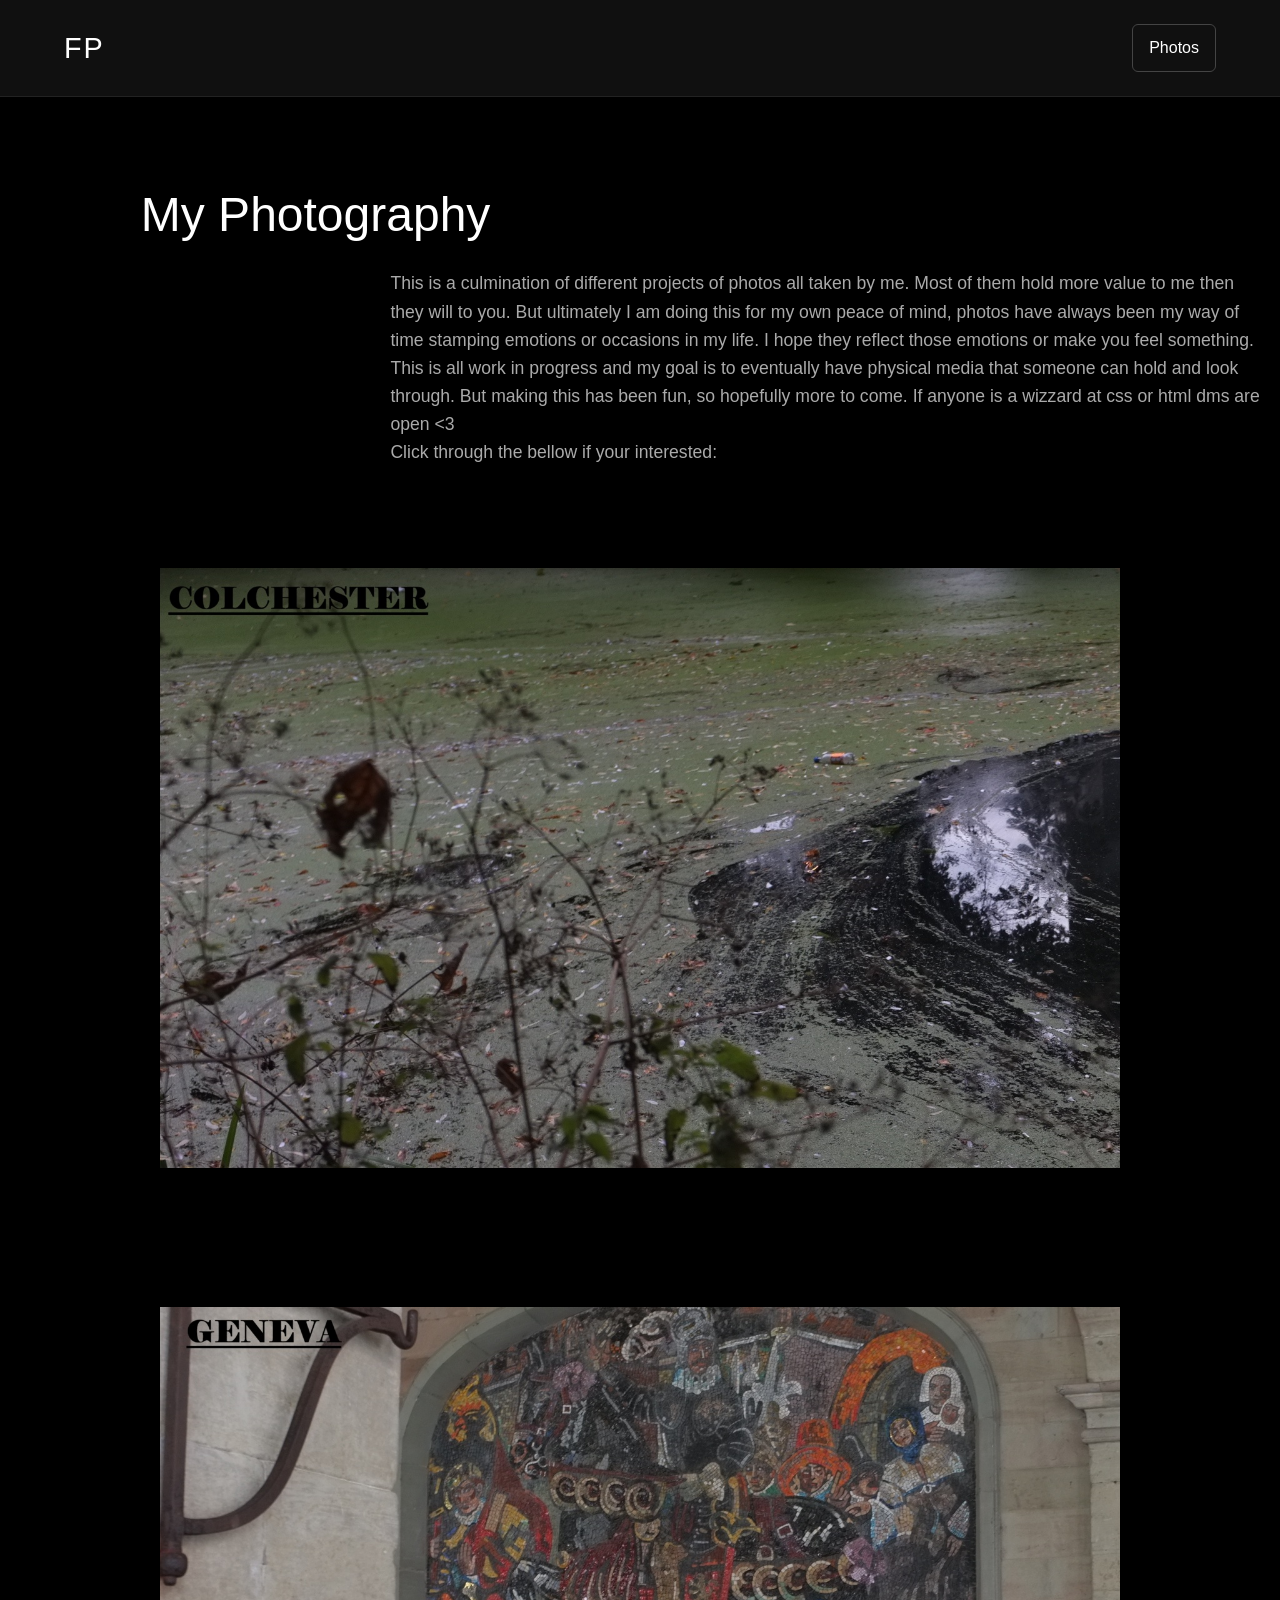
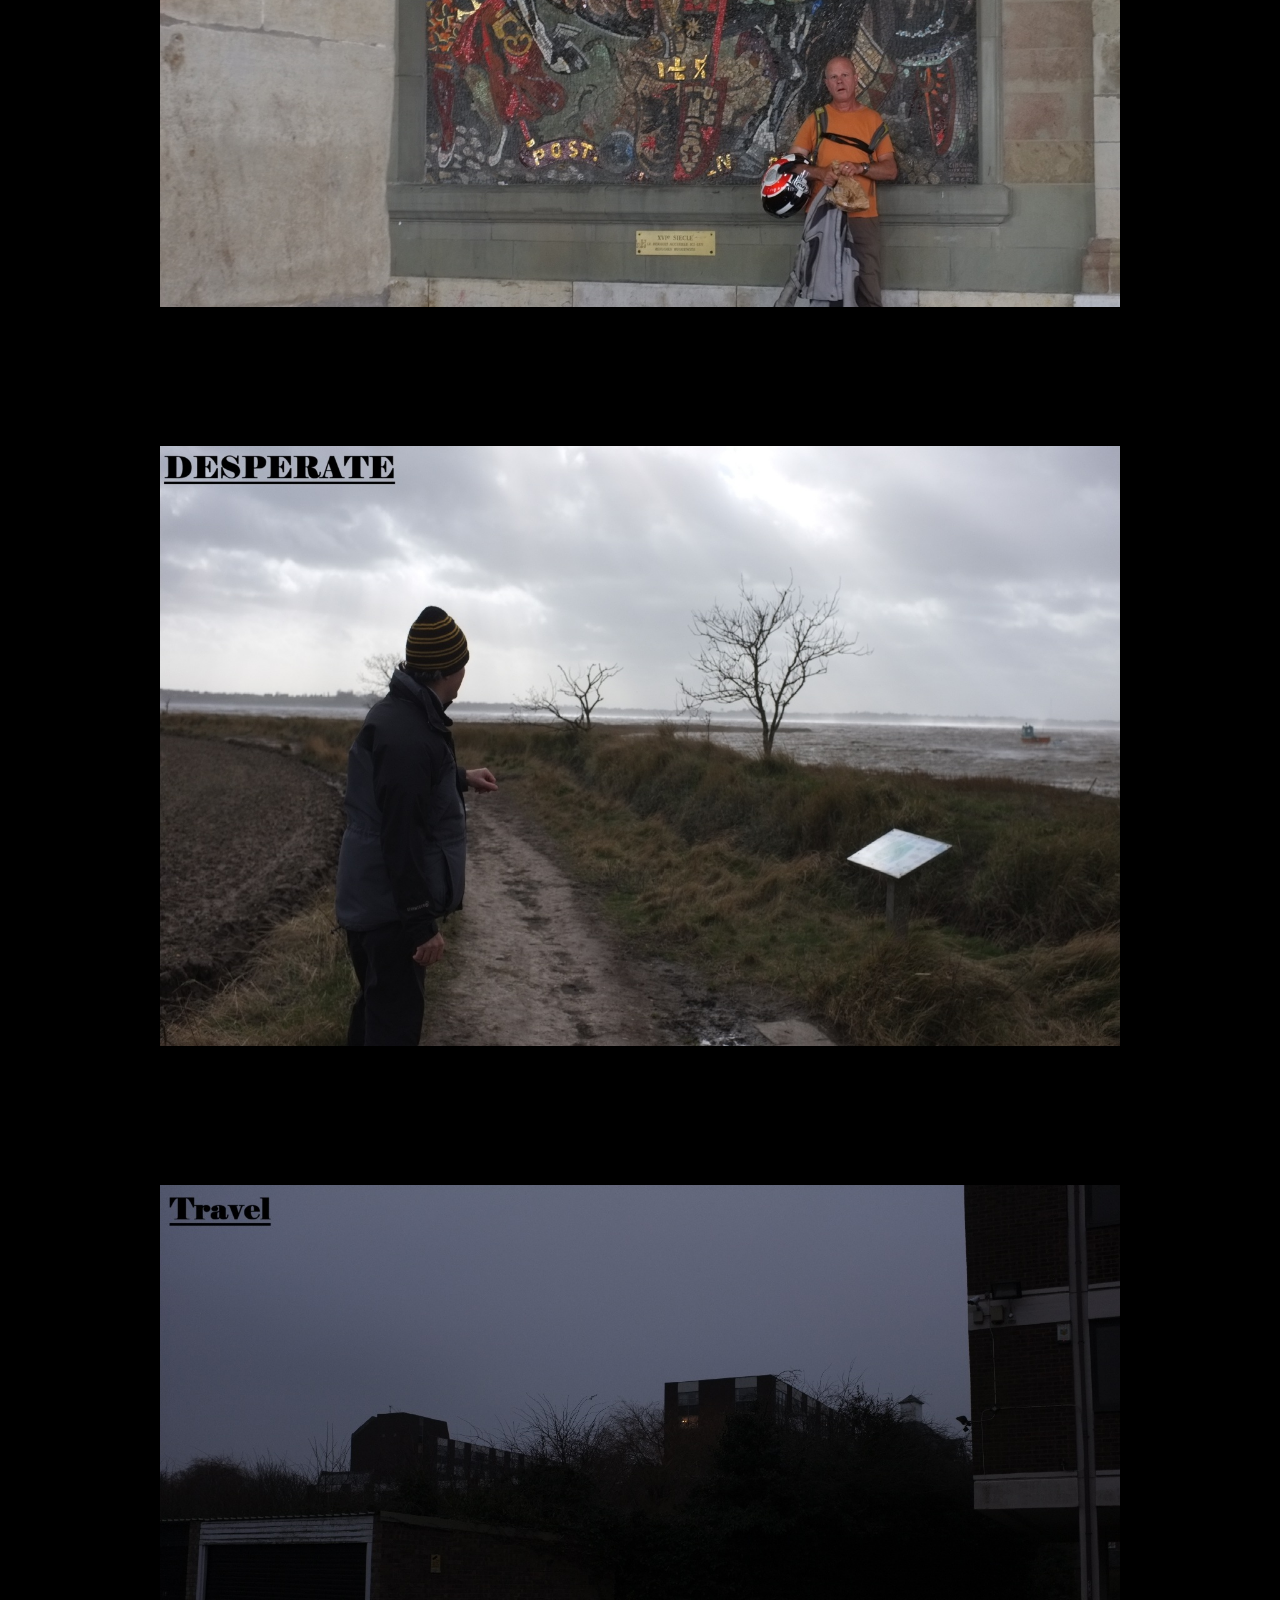
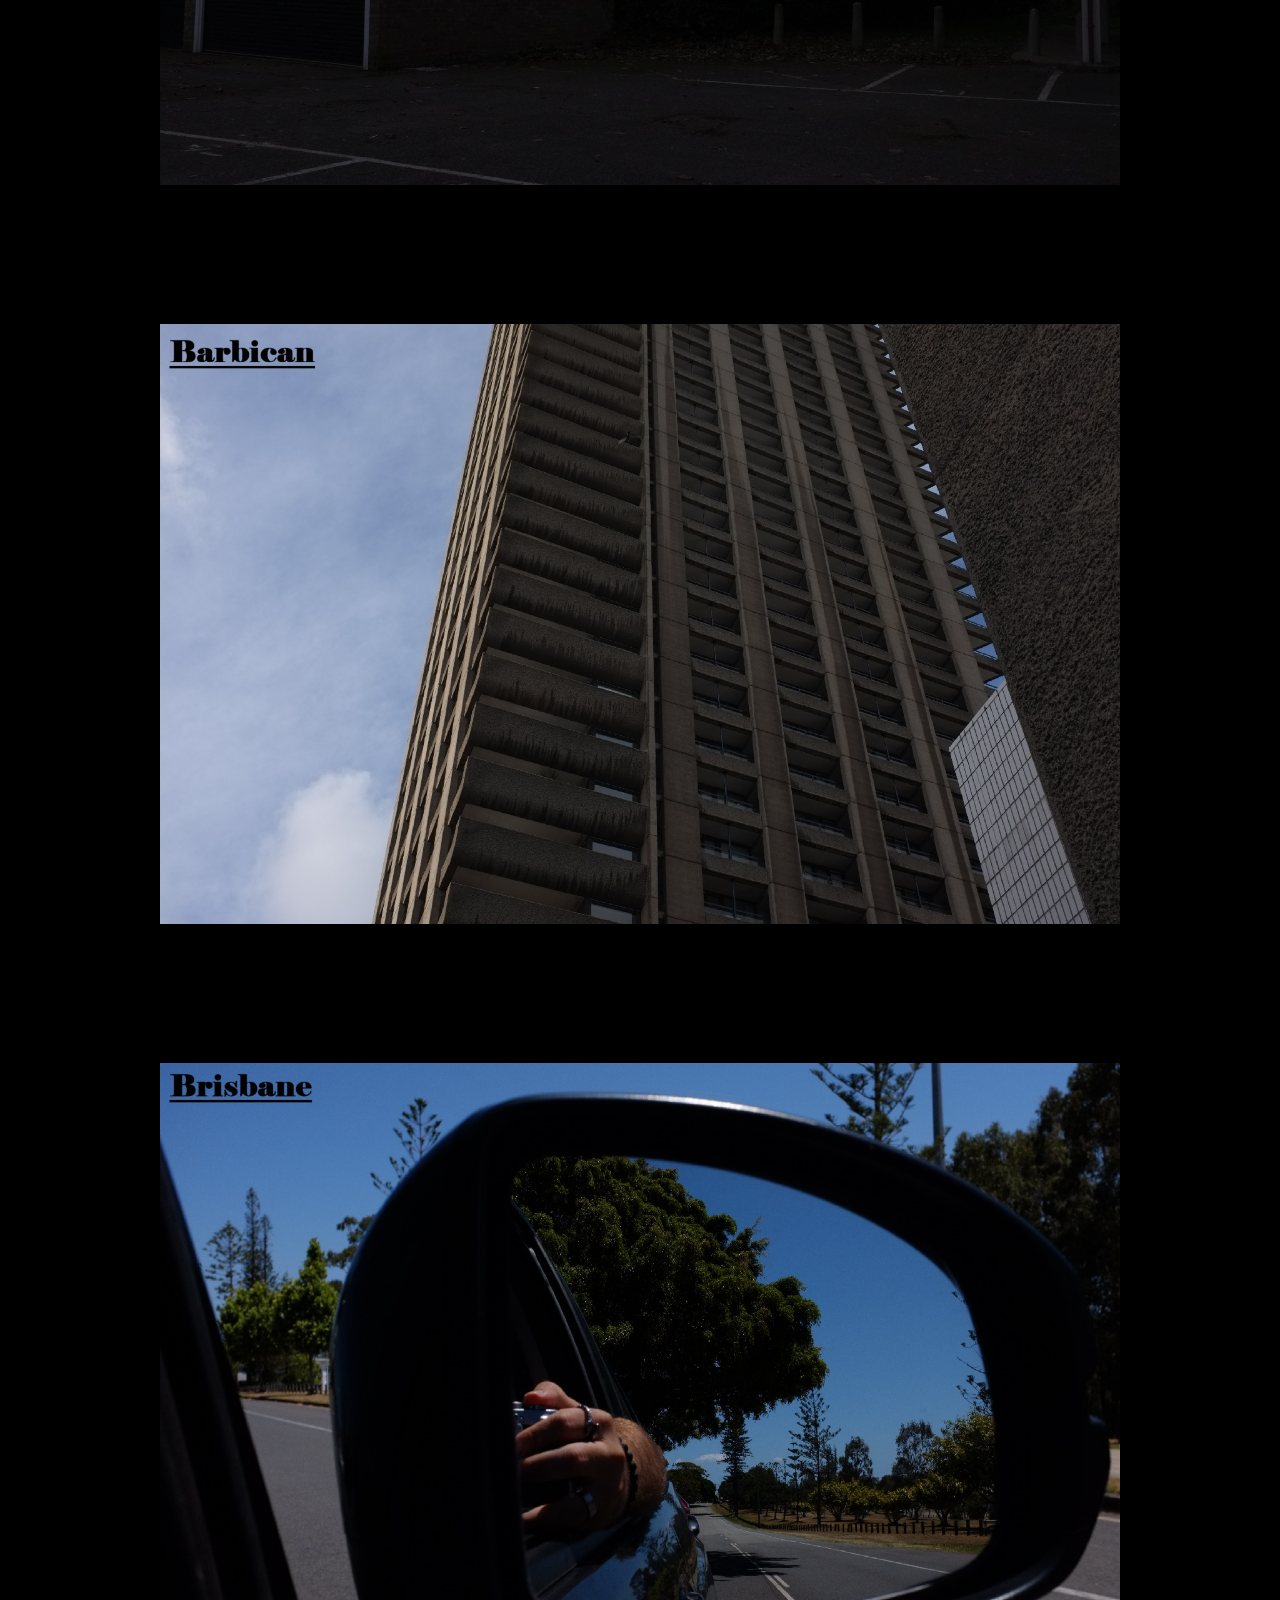
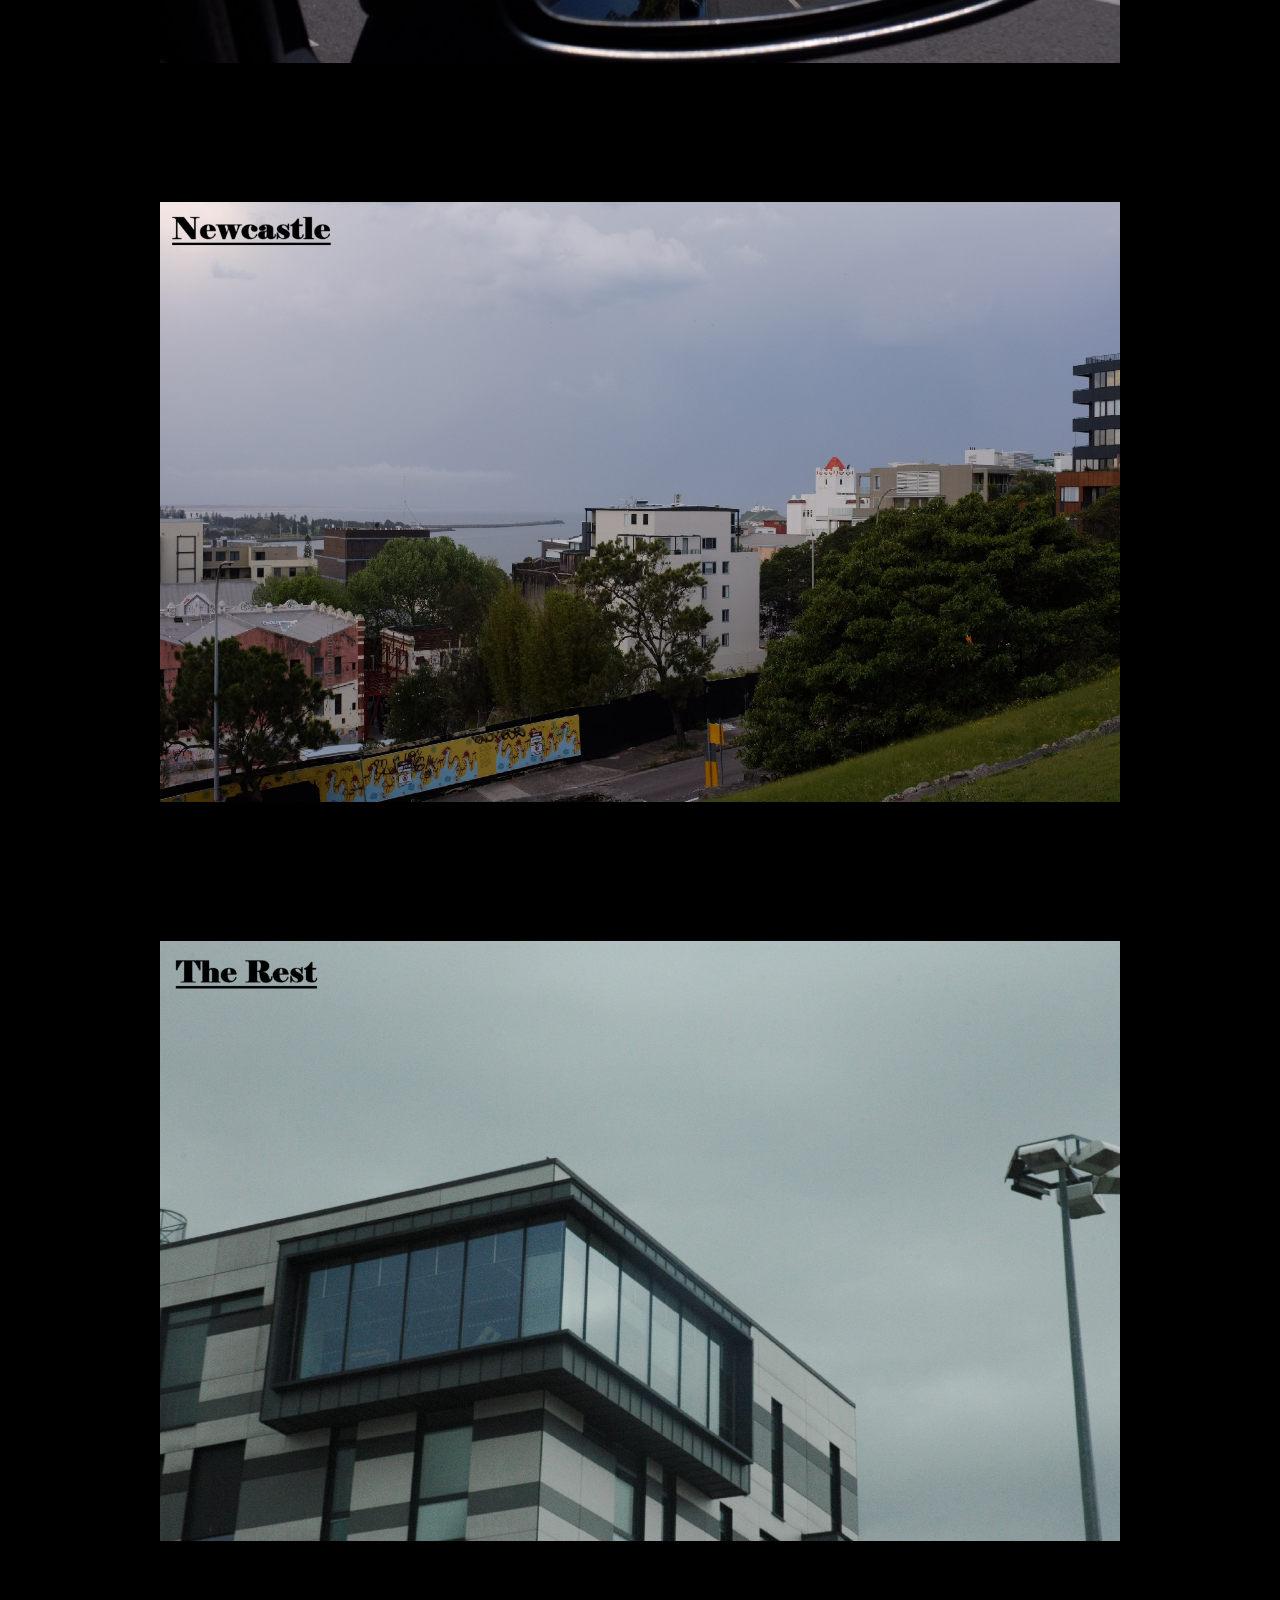
==== index.html @ bbe6c42b "Update index.html" ====
<!DOCTYPE html>
<html lang="en">
<head>
    <meta charset="UTF-8">
    <meta name="viewport" content="width=device-width, initial-scale=1.0">
    <title>Photography Portfolio</title>
    <link rel="stylesheet" href="styles.css">
</head>
<body>

    <header>
        <h1>FP</h1>

        <details class="menu">
            <summary>Photos</summary>
            <nav>
                <a href="./index.html">Main</a>
                <a href="./ProjectOne.html">Colchester River</a>
                <a href="./ProjectTwo.html">Geneva</a>
                <a href="./ProjectThree.html">Desperate</a>
                <a href="./ProjectFour.html">Travel to College</a>
                <a href="./ProjectFive.html">Barbican</a>
                <a href="./ProjectSix.html">Brisbane</a>
                <a href="./Newcastle.html">Newcastle</a>
                <a href="./TheRest.html">The Rest</a>
            </nav>
        </details>
    </header>

    <main>

        <section class="hero">
            <h2>My Photography</h2>
            <p>This is a culmination of different projects of photos all taken by me. Most of them hold more value to me then they will to you. 
                But ultimately I am doing this for my own peace of mind, photos have always been my way of time stamping emotions or occasions in my life. 
                I hope they reflect those emotions or make you feel something. This is all work in progress and my goal is to eventually have physical media that someone can hold
                and look through. 
                But making this has been fun, so hopefully more to come. If anyone is a wizzard at css or html dms are open <3</p>

            <p>Click through the bellow if your interested:</p>
        </section>

        <section class="photo-feed">
            <a href="./ProjectOne.html">
            <article class="photo-item">
                <img src="images/colch.jpg" alt = "Landscape">
            </article>
            </a>
            
            <a href="./ProjectTwo.html">
            <article class="photo-item">
                <img src="images/Untitled.jpg" alt = "Landscape">
            </article>
            </a>
            
            <a href="./ProjectThree.html">
            <article class="photo-item">
                <img src="images/Desperate3.jpg" alt = "Landscape">
            </article>
            </a>

            <a href="./ProjectFour.html">
            <article class="photo-item">
                <img src="images/TravelCover.jpg" alt = "Landscape">
            </article>
            </a>

            <a href="./ProjectFive.html">
            <article class="photo-item">
                <img src="images/BarbicanCover.jpg" alt = "Landscape">
            </article>
            </a>

            <a href="./ProjectSix.html">
            <article class="photo-item">
                <img src="images/BrisbaneCover.jpg" alt = "Landscape">
            </article>
            </a>

            <a href="./Newcastle.html">
            <article class="photo-item">
                <img src="images/NewcastleCover.jpg" alt = "Landscape">
            </article>
            </a>
            
            <a href="./TheRest.html">
            <article class="photo-item">
                <img src="images/TheRestCover.jpg" alt = "Landscape">
            </article>
            </a>

        </section>

    </main>

</body>
</html>
---- styles.css ----
/* ==========================
   RESET
========================== */

* {
    margin: 0;
    padding: 0;
    box-sizing: border-box;
}

/* ==========================
   GLOBAL
========================== */

body {
    background: #000000;
    color: white;
    font-family: Arial, Helvetica, sans-serif;
    line-height: 1.6;
}

img {
    display: block;
    width: 100%;
}

/* ==========================
   HEADER
========================== */

header {
    position: sticky;
    top: 0;
    z-index: 1000;

    display: flex;
    justify-content: space-between;
    align-items: center;

    padding: 1.5rem 5%;

    background: rgba(17, 17, 17, 0.95);
    backdrop-filter: blur(10px);

    border-bottom: 1px solid #222;
}

header h1 {
    font-size: 1.8rem;
    font-weight: 300;
    letter-spacing: 2px;
    
}

/* ==========================
   MENU
========================== */

.menu {
    position: relative;
    
}

.menu summary {
    list-style: none;
    cursor: crosshair;
    border: 1px solid #444;
    border-radius: 6px;
    padding: 10px 16px;
    user-select: none;
}

.menu summary::-webkit-details-marker {
    display: none;
}

.menu summary:hover {
    background: #222;
}

.menu nav {
    position: absolute;
    top: 110%;
    right: 0;

    width: 220px;

    background: #1b1b1b;
    border: 1px solid #333;
    border-radius: 6px;

    overflow: hidden;
}

.menu nav a {
    display: block;
    padding: 14px 18px;
    color: white;
    text-decoration: none;
}

.menu nav a:hover {
    background: #2a2a2a;
}

/* ==========================
   HERO
========================== */

.hero {
    text-align: left;
    padding: 5rem 1rem 4rem;
}

.hero h2 {
    font-size: 3rem;
    font-weight: 300;
    margin-bottom: 1rem;
    margin-left: 10%;
}

.hero p {
    margin-left: 30%;
    color: #aaa;
    font-size: 1.1rem;
}

/* ==========================
   PHOTO FEED
========================== */

.photo-feed {
    width: 100%;
    padding-bottom: 5rem;
    /*object-fit: contain;*/
}

.photo-item {
    width: 75%;
    margin: 0 auto 4rem auto;
}

.photo-item img {
    width: 100%;
    height: 75vh;

    border-radius: 10px;

    transition: transform 0.4s ease;
    cursor: crosshair;
    /*
    width: 100%;
    height: auto;
    
    width: 100vw;
    height: 100vh;
    object-fit: cover;
    object-position: center;
    display: block;*/
    
    object-fit: contain;
    background: black;
}
.photo-item img {
    width: 100%;
    height: 75vh;

    border-radius: 10px;

    transition: transform 0.4s ease;
    cursor: crosshair;
    /*
    width: 100%;
    height: auto;
    
    width: 100vw;
    height: 100vh;
    object-fit: cover;
    object-position: center;
    display: block;*/
    
    object-fit: contain;
    background: black;
}



.photo-item img:hover {
    transform: scale(1.01);
}

/* ==========================
   TABLET
========================== */

@media (max-width: 1024px) {

    .photo-item {
        width: 85%;
    }

    .hero h2 {
        font-size: 2.5rem;
    }
}

/* ==========================
   MOBILE
========================== */

@media (max-width: 768px) {

    header {
        padding: 1rem;
    }

    header h1 {
        font-size: 1.2rem;
    }

    .hero {
        padding: 3rem 1rem;
    }

    .hero h2 {
        font-size: 2rem;
    }

    .hero p {
        font-size: 1rem;
    }

    .photo-item {
        width: 95%;
        margin-bottom: 2rem;
    }

    .menu nav {
        width: 180px;
    }
}

/* ==========================
   SMALL PHONES
========================== */

@media (max-width: 480px) {

    .hero h2 {
        font-size: 1.6rem;
    }

    .hero p {
        font-size: 0.9rem;
    }

    .photo-item {
        width: 100%;
        padding: 0 0.5rem;
    }
}

.about-page {
    margin-top: 20px;
    margin-bottom: 60px;
}

.about-page p{
    text-align: justify;
    text-justify: inter-word;
    margin-right: 50%;
    padding-left: 2.5%;
    color: #aaa;
}
.about-page h2{
   padding-left: 2.5%; 
}
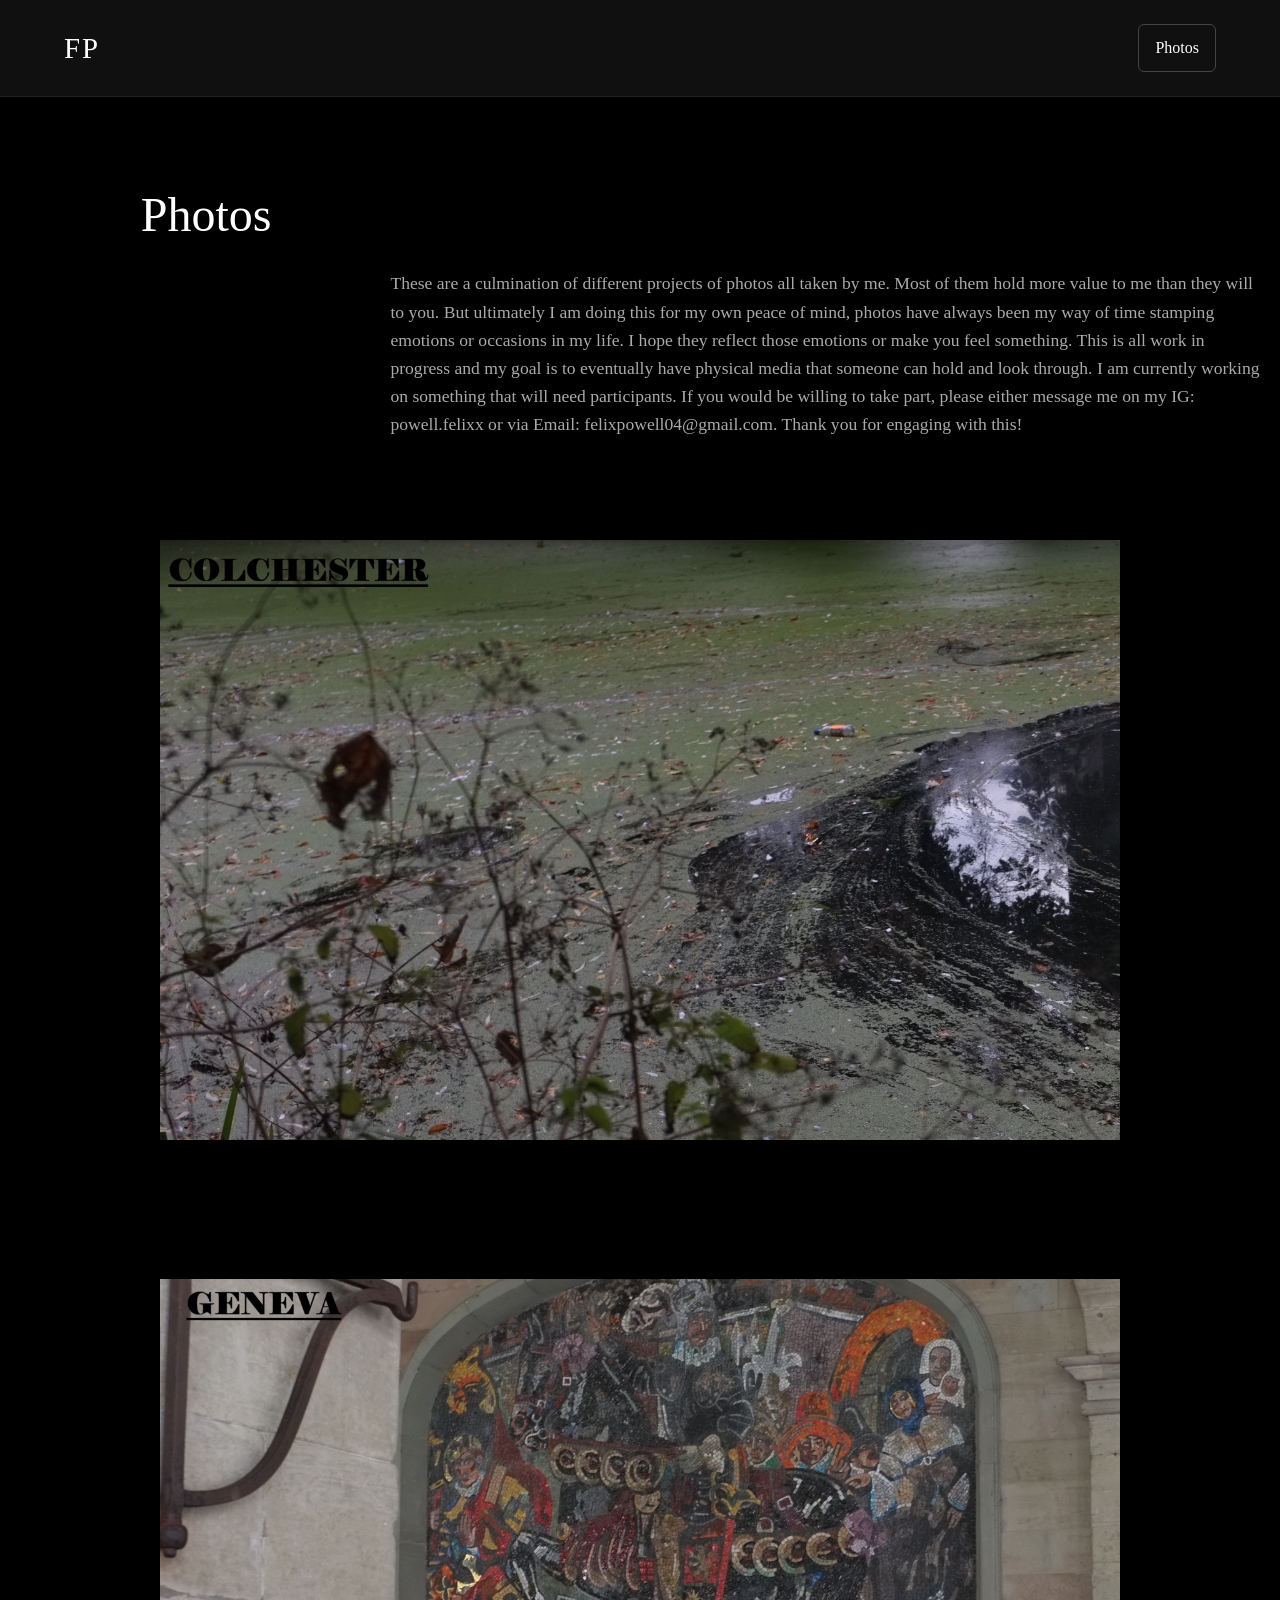
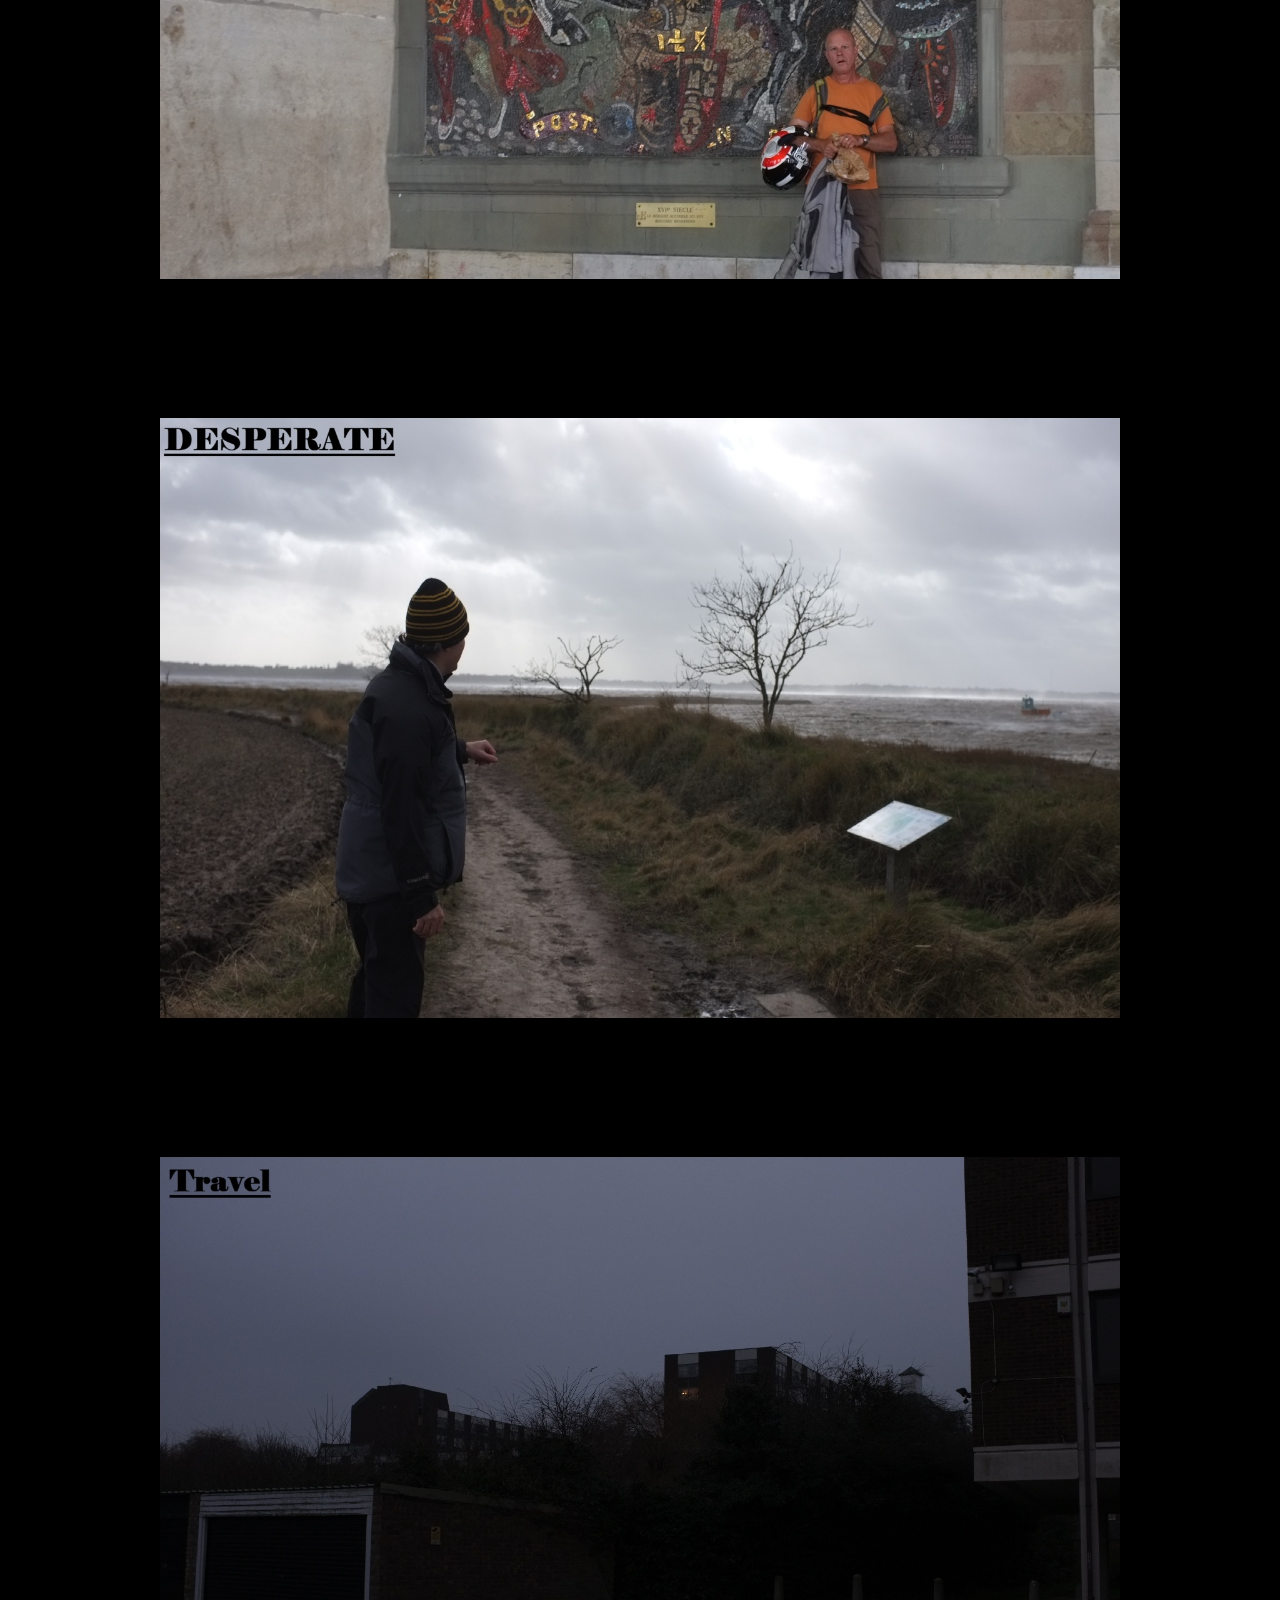
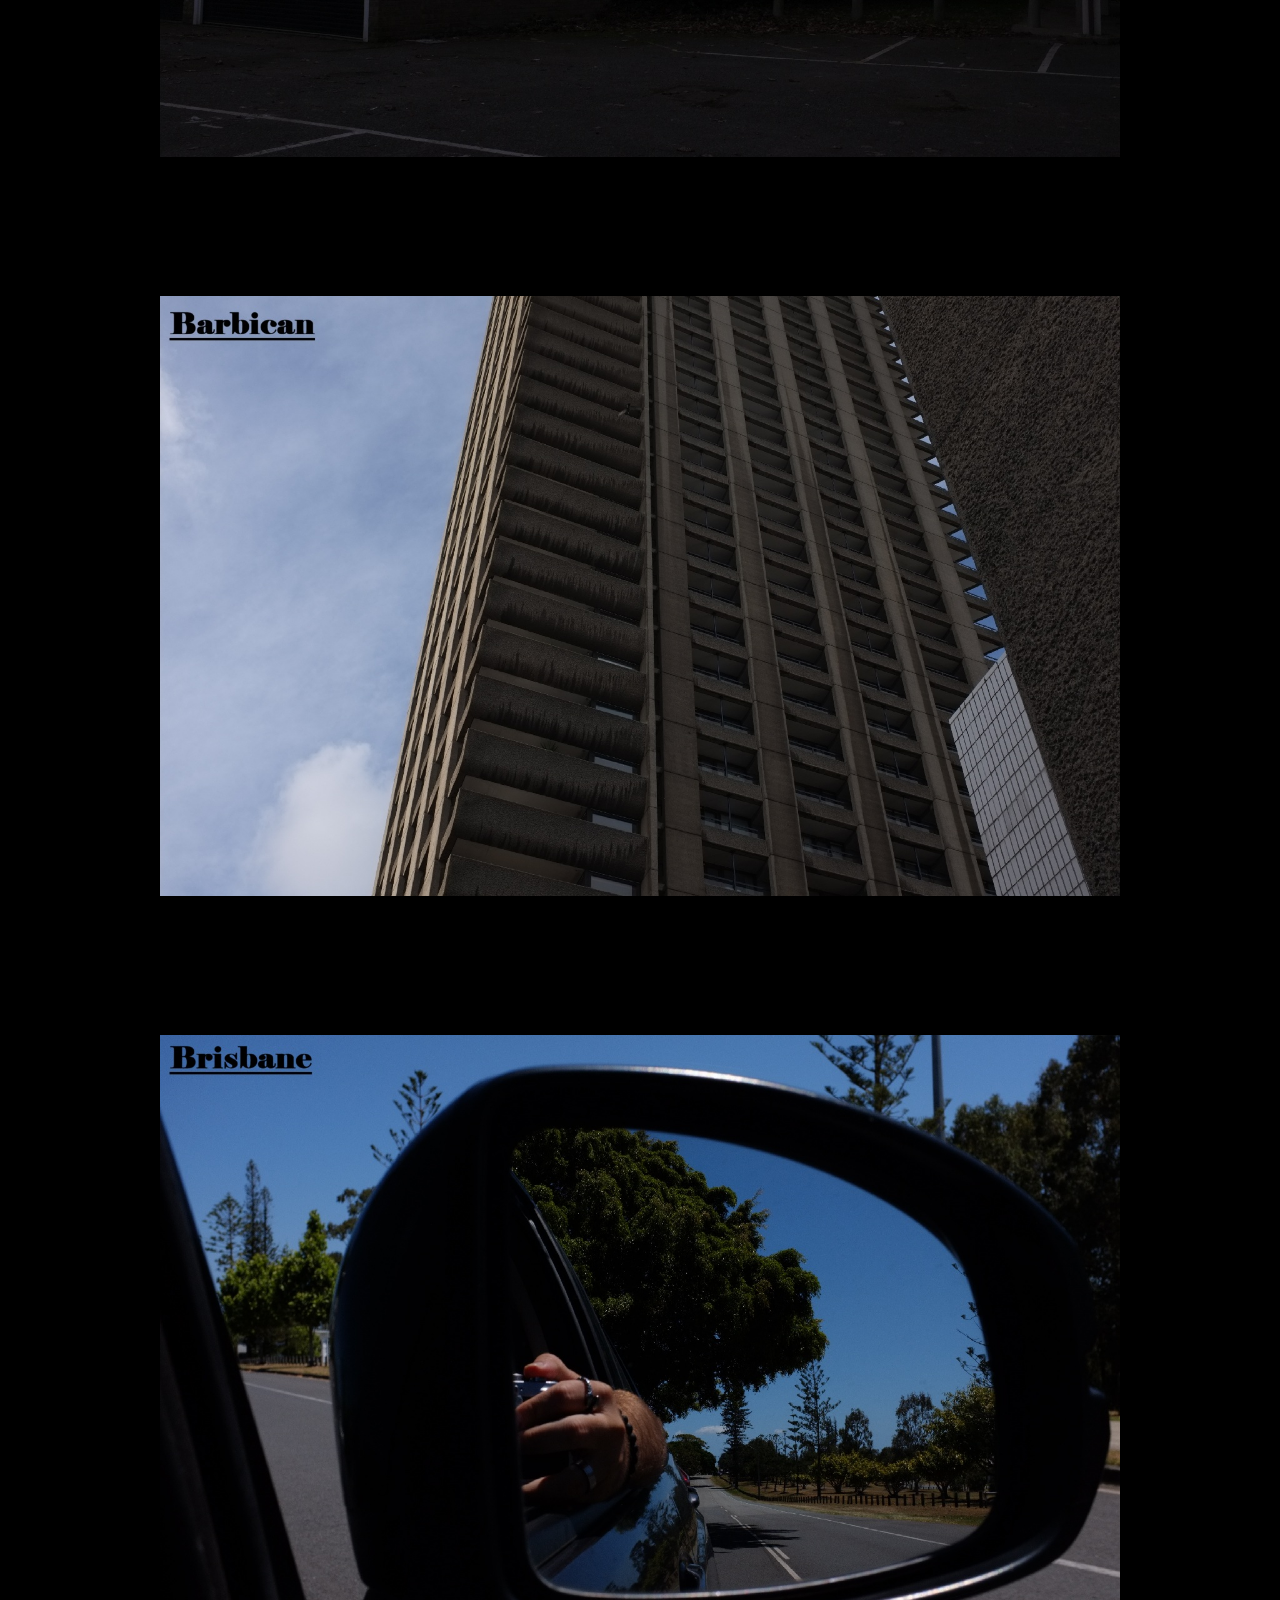
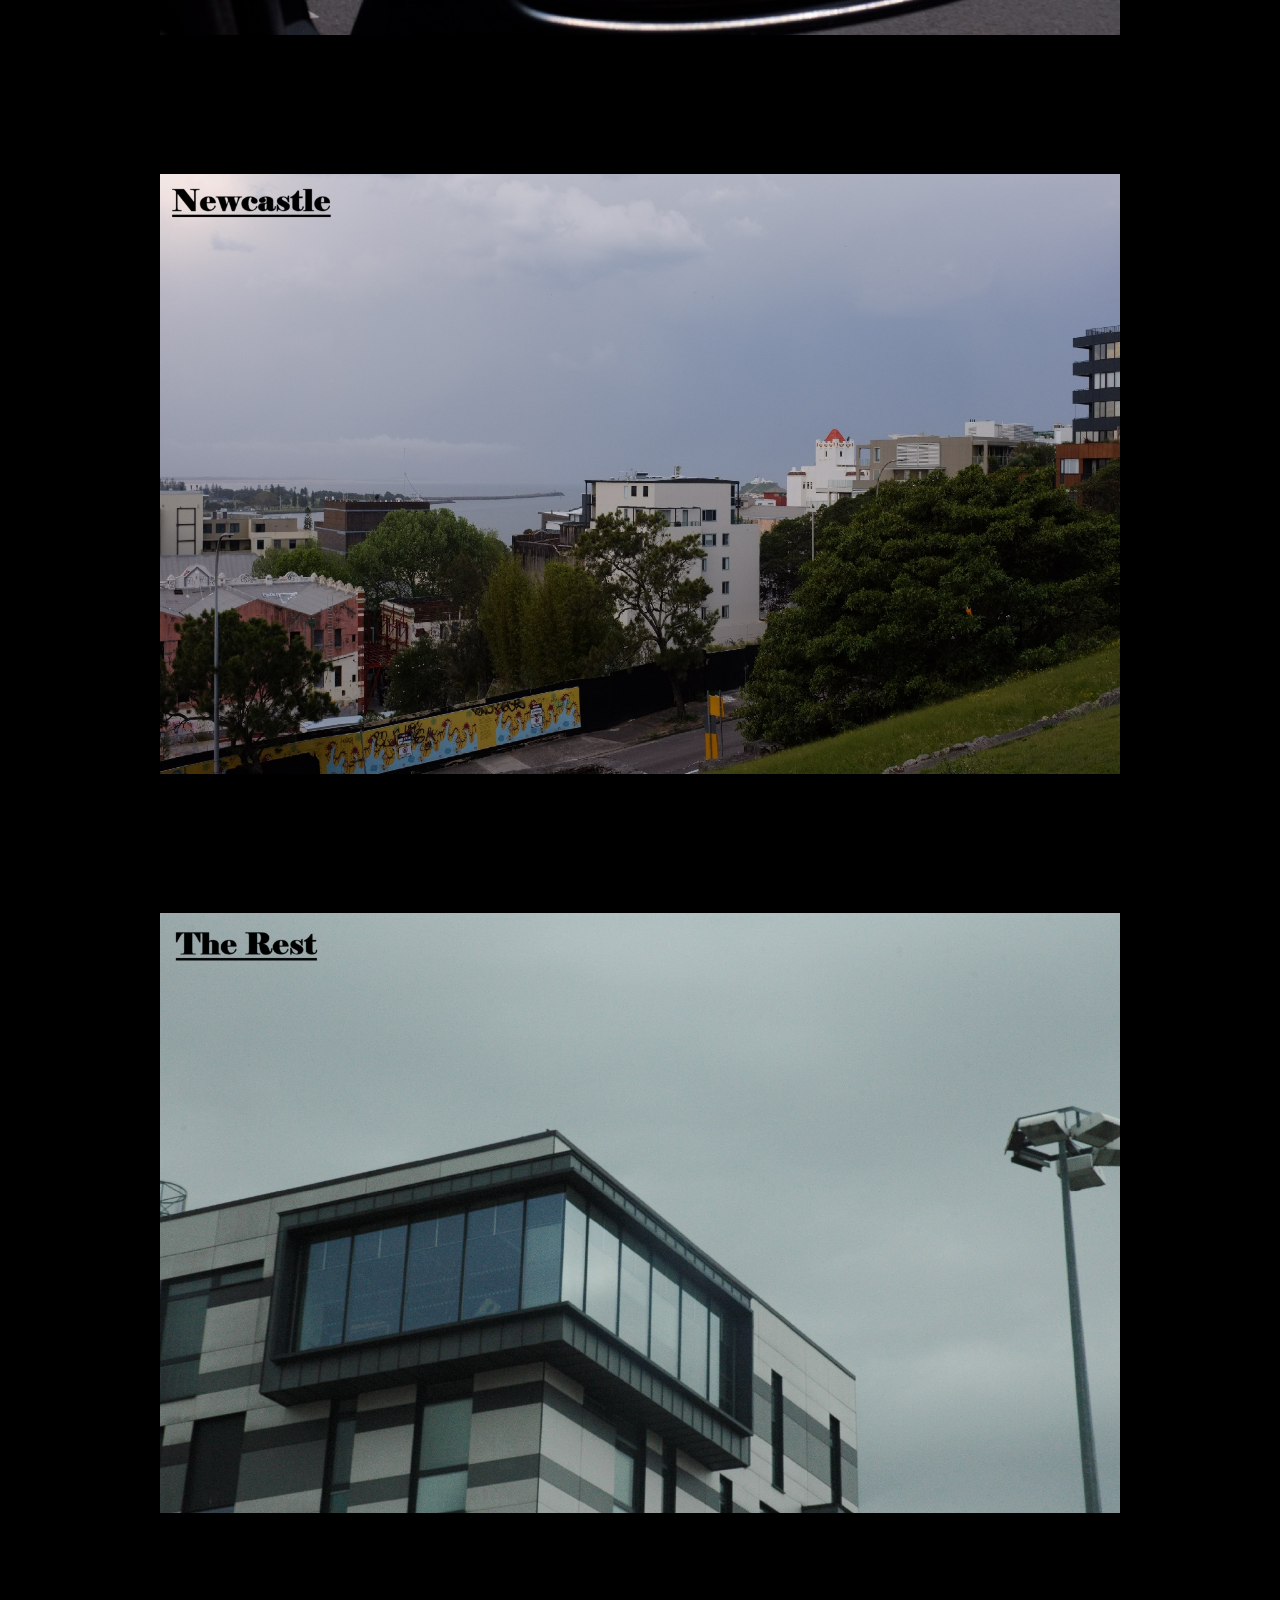
==== commit 585be128: "added different text to index page" ====
--- a/index.html
+++ b/index.html
@@ -4,6 +4,9 @@
     <meta charset="UTF-8">
     <meta name="viewport" content="width=device-width, initial-scale=1.0">
     <title>Photography Portfolio</title>
+    <link rel="preconnect" href="https://fonts.googleapis.com">
+    <link rel="preconnect" href="https://fonts.gstatic.com" crossorigin>
+    <link href="https://fonts.googleapis.com/css2?family=IBM+Plex+Sans+JP&family=IBM+Plex+Serif:ital,wght@0,100;0,200;0,300;0,400;0,500;0,600;0,700;1,100;1,200;1,300;1,400;1,500;1,600;1,700&display=swap" rel="stylesheet">
     <link rel="stylesheet" href="styles.css">
 </head>
 <body>
@@ -30,14 +33,15 @@
     <main>
 
         <section class="hero">
-            <h2>My Photography</h2>
-            <p>This is a culmination of different projects of photos all taken by me. Most of them hold more value to me then they will to you. 
+            <h2>Photos</h2>
+            <p>These are a culmination of different projects of photos all taken by me. Most of them hold more value to me than they will to you. 
                 But ultimately I am doing this for my own peace of mind, photos have always been my way of time stamping emotions or occasions in my life. 
                 I hope they reflect those emotions or make you feel something. This is all work in progress and my goal is to eventually have physical media that someone can hold
                 and look through. 
-                But making this has been fun, so hopefully more to come. If anyone is a wizzard at css or html dms are open <3</p>
+                I am currently working on something that will need participants. If you would be willing to take part, please either message me on my 
+                IG: powell.felixx or via Email: felixpowell04@gmail.com. Thank you for engaging with this!</p>
 
-            <p>Click through the bellow if your interested:</p>
+
         </section>
 
         <section class="photo-feed">
--- a/styles.css
+++ b/styles.css
@@ -15,7 +15,9 @@
 body {
     background: #000000;
     color: white;
-    font-family: Arial, Helvetica, sans-serif;
+    font-family: "IBM Plex Serif", serif;
+    font-weight: 100;
+    font-style: normal;
     line-height: 1.6;
 }
 
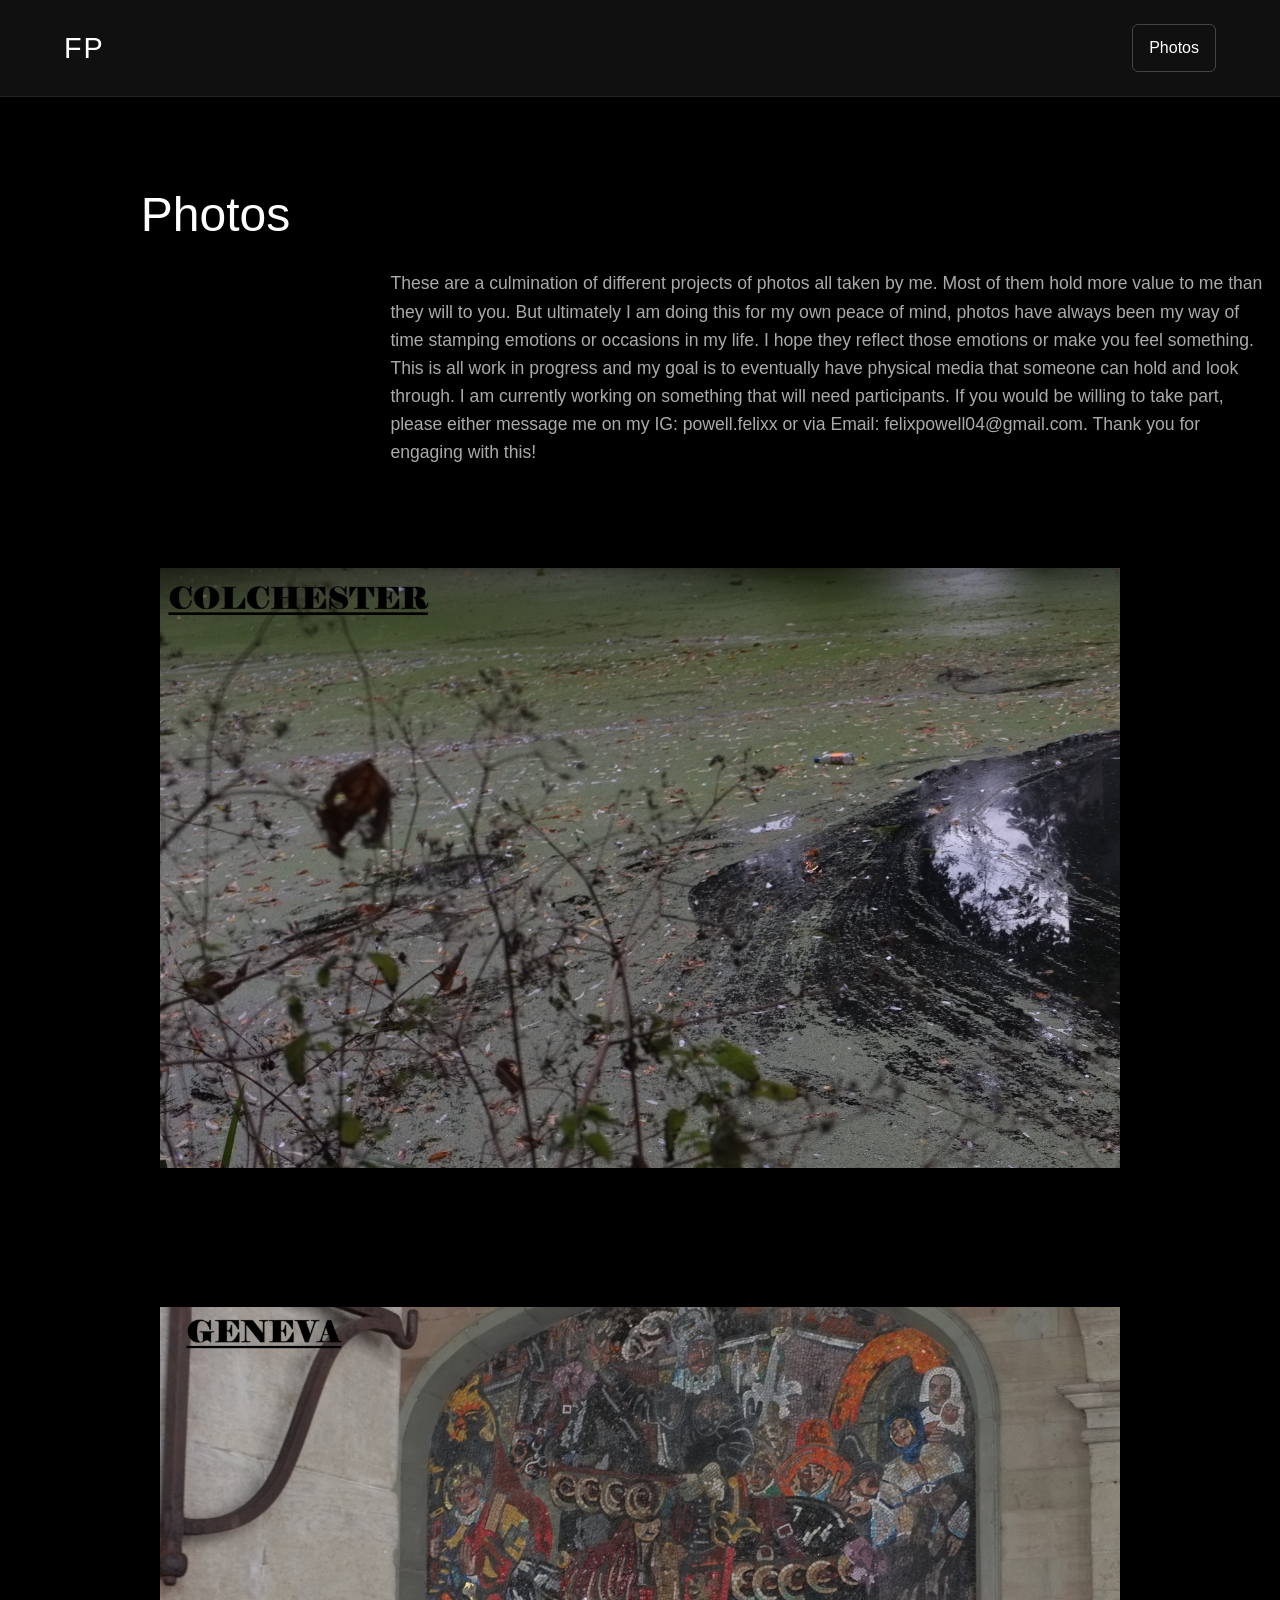
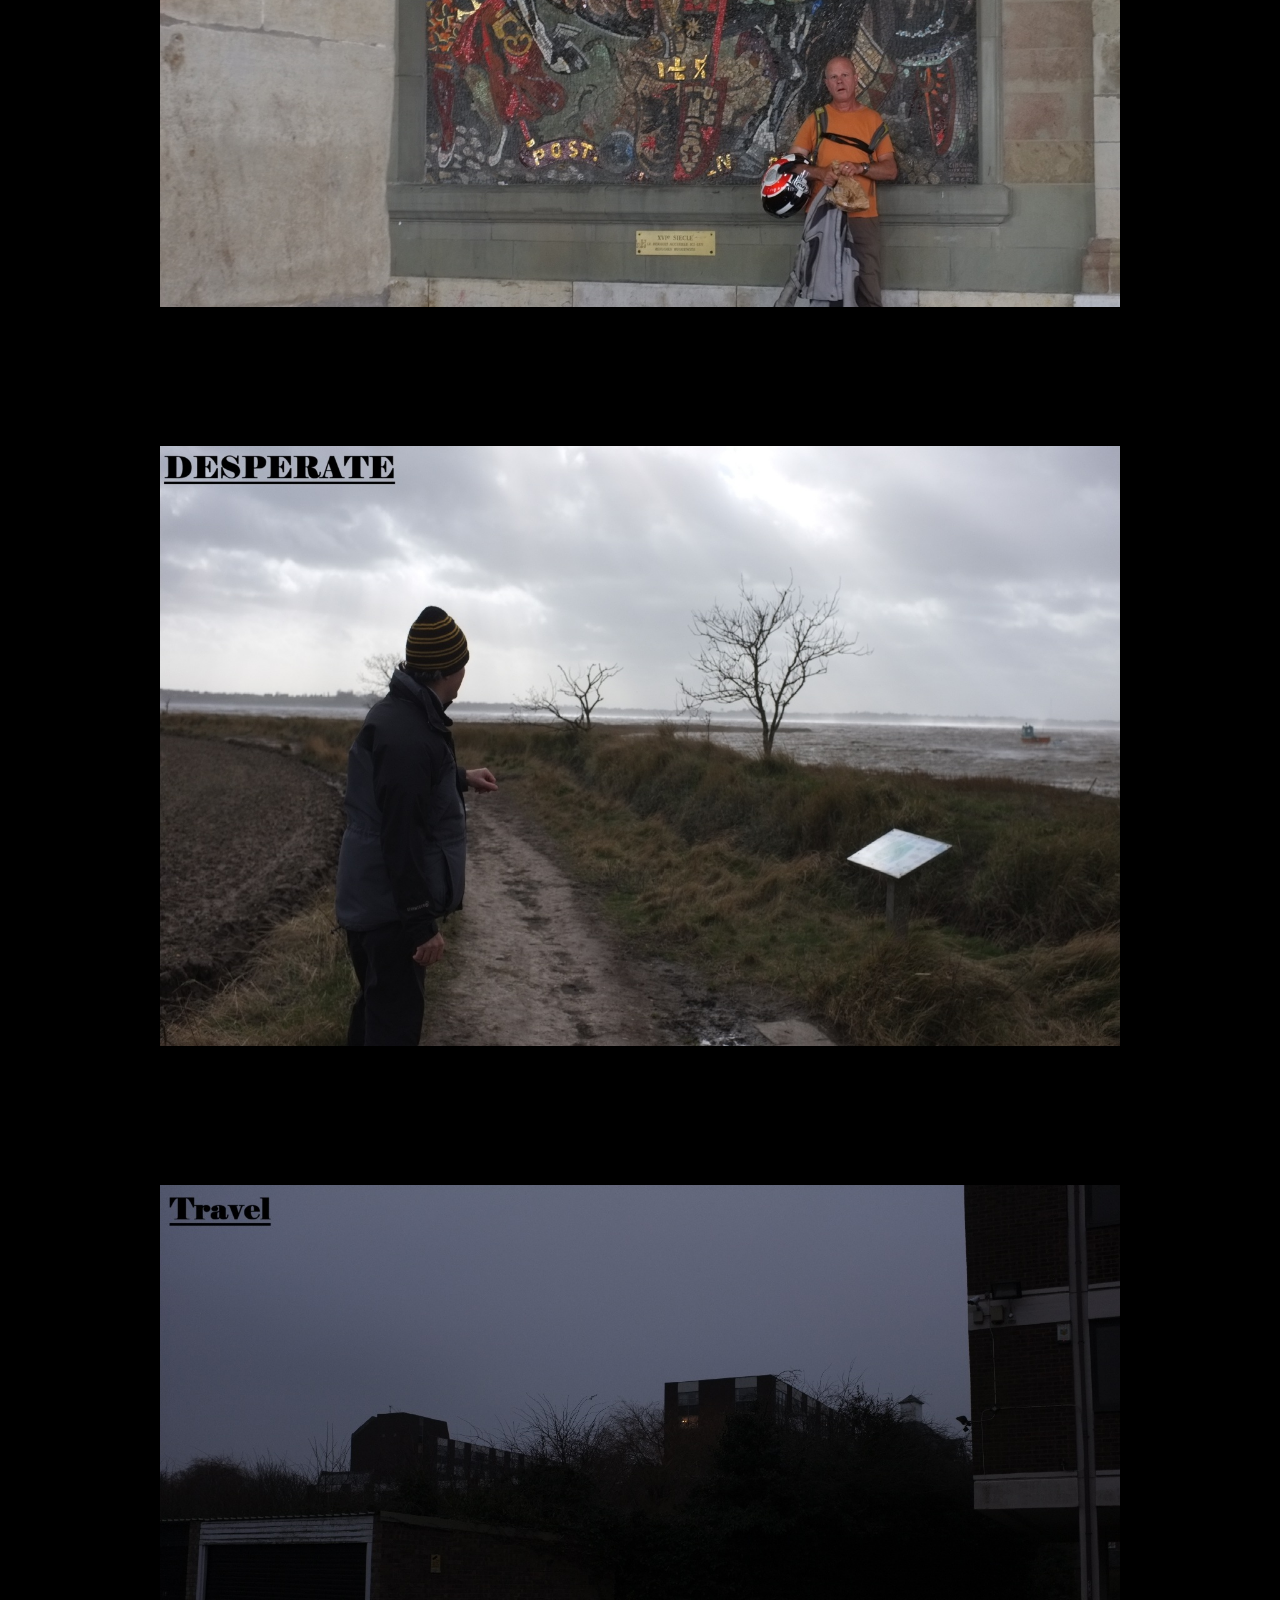
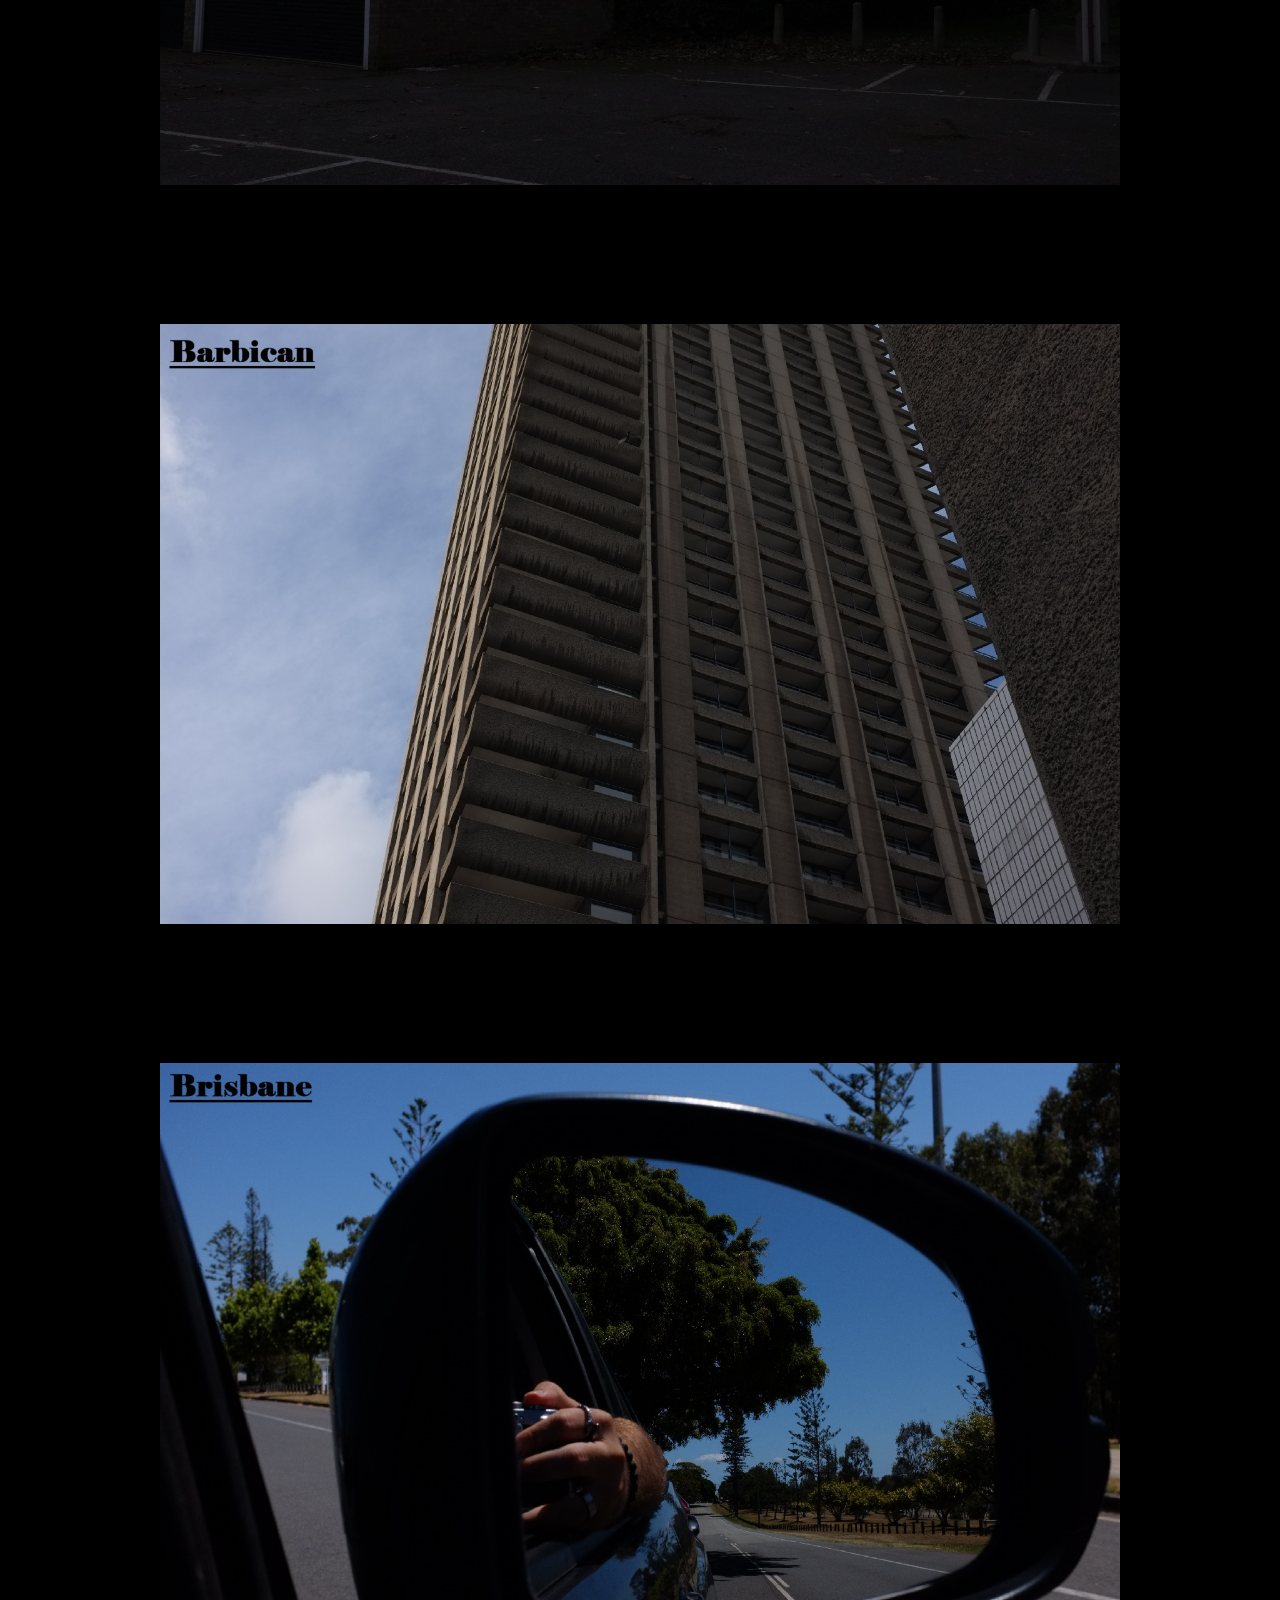
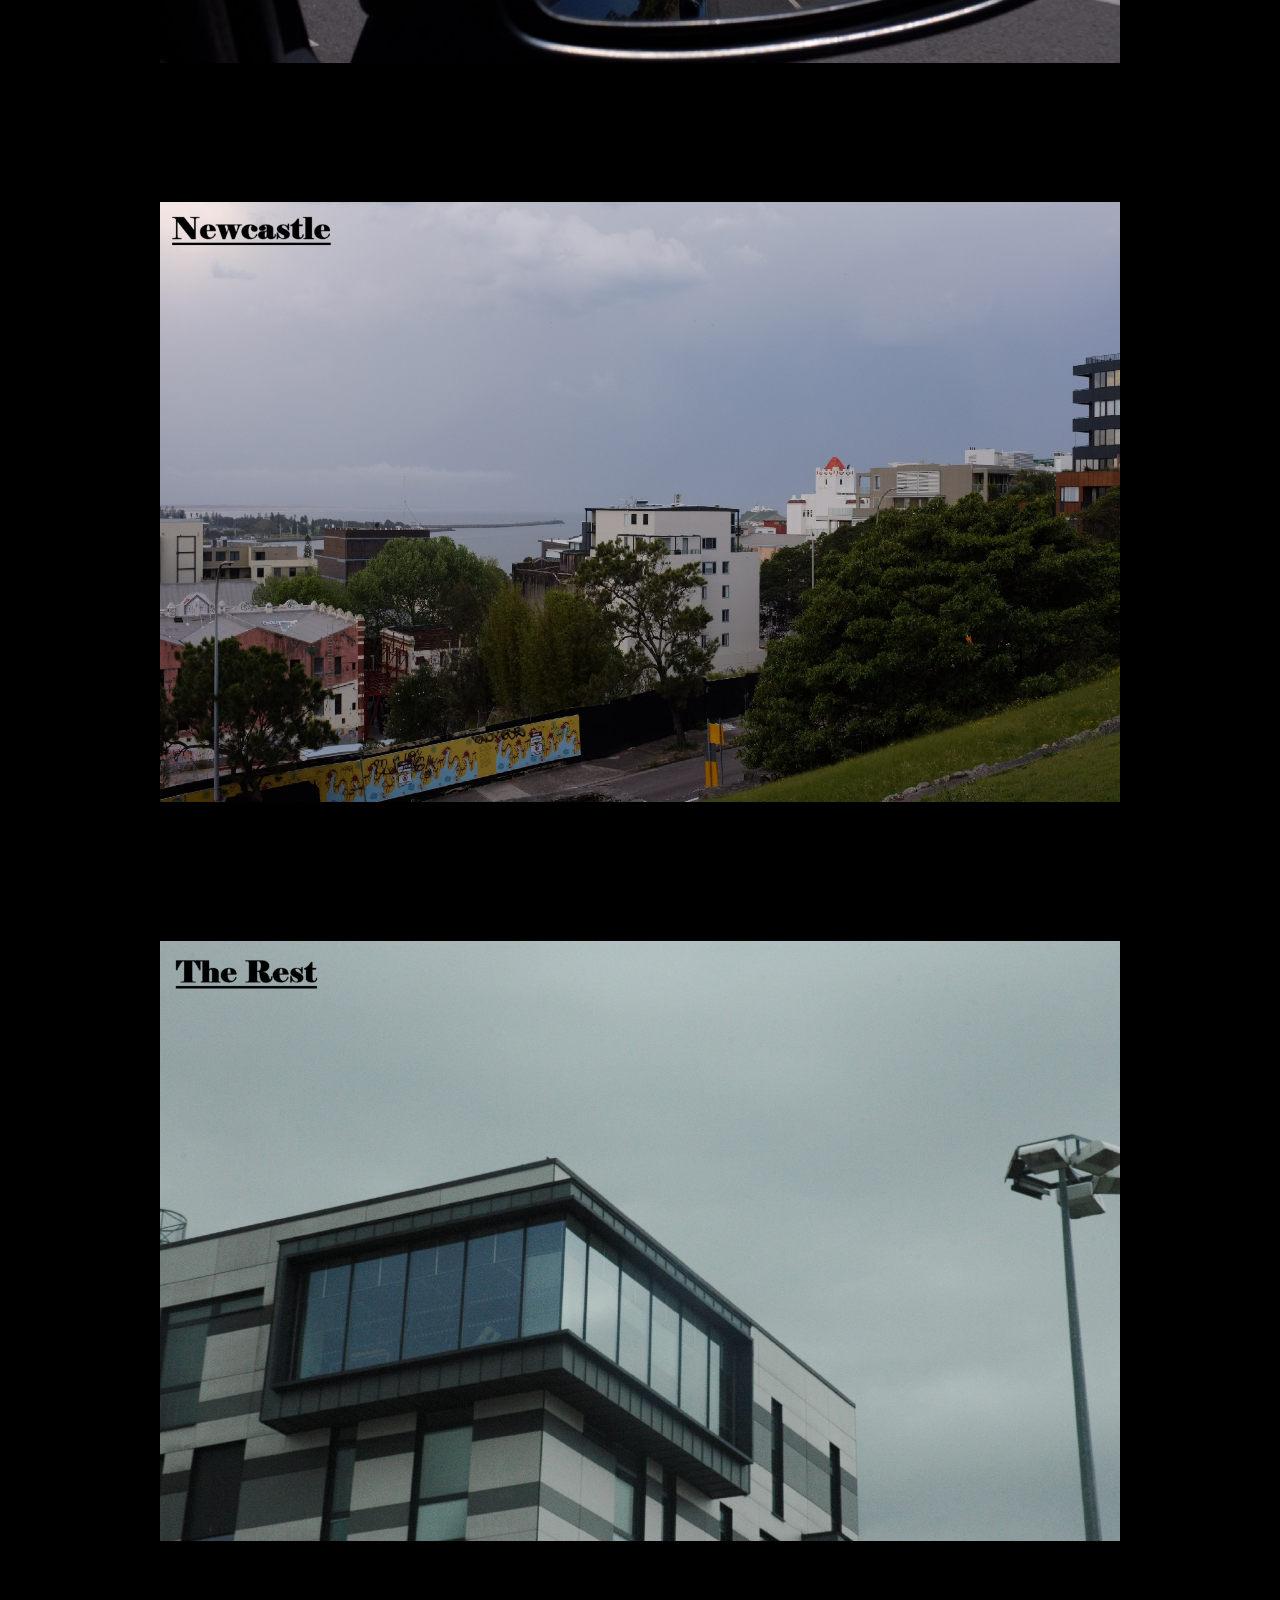
==== commit ed2fb81e: "Update index.html" ====
--- a/index.html
+++ b/index.html
@@ -6,7 +6,7 @@
     <title>Photography Portfolio</title>
     <link rel="preconnect" href="https://fonts.googleapis.com">
     <link rel="preconnect" href="https://fonts.gstatic.com" crossorigin>
-    <link href="https://fonts.googleapis.com/css2?family=IBM+Plex+Sans+JP&family=IBM+Plex+Serif:ital,wght@0,100;0,200;0,300;0,400;0,500;0,600;0,700;1,100;1,200;1,300;1,400;1,500;1,600;1,700&display=swap" rel="stylesheet">
+    <link href="https://fonts.googleapis.com/css2?family=Anek+Devanagari:wght@100..800&display=swap" rel="stylesheet">
     <link rel="stylesheet" href="styles.css">
 </head>
 <body>
@@ -37,7 +37,7 @@
             <p>These are a culmination of different projects of photos all taken by me. Most of them hold more value to me than they will to you. 
                 But ultimately I am doing this for my own peace of mind, photos have always been my way of time stamping emotions or occasions in my life. 
                 I hope they reflect those emotions or make you feel something. This is all work in progress and my goal is to eventually have physical media that someone can hold
-                and look through. 
+                and look through.
                 I am currently working on something that will need participants. If you would be willing to take part, please either message me on my 
                 IG: powell.felixx or via Email: felixpowell04@gmail.com. Thank you for engaging with this!</p>
 
--- a/styles.css
+++ b/styles.css
@@ -15,7 +15,7 @@
 body {
     background: #000000;
     color: white;
-    font-family: "IBM Plex Serif", serif;
+    font-family: "Anek Devanagari", sans-serif;
     font-weight: 100;
     font-style: normal;
     line-height: 1.6;
@@ -49,7 +49,7 @@
 
 header h1 {
     font-size: 1.8rem;
-    font-weight: 300;
+    font-weight: 100;
     letter-spacing: 2px;
     
 }
@@ -116,7 +116,7 @@
 
 .hero h2 {
     font-size: 3rem;
-    font-weight: 300;
+    font-weight: 100;
     margin-bottom: 1rem;
     margin-left: 10%;
 }
@@ -125,6 +125,7 @@
     margin-left: 30%;
     color: #aaa;
     font-size: 1.1rem;
+    font-weight: 100;
 }
 
 /* ==========================
@@ -203,6 +204,7 @@
 
     .hero h2 {
         font-size: 2.5rem;
+        font-weight: 100;
     }
 }
 
@@ -218,6 +220,7 @@
 
     header h1 {
         font-size: 1.2rem;
+       font-weight: 100;
     }
 
     .hero {
@@ -226,6 +229,7 @@
 
     .hero h2 {
         font-size: 2rem;
+       font-weight: 100;
     }
 
     .hero p {
